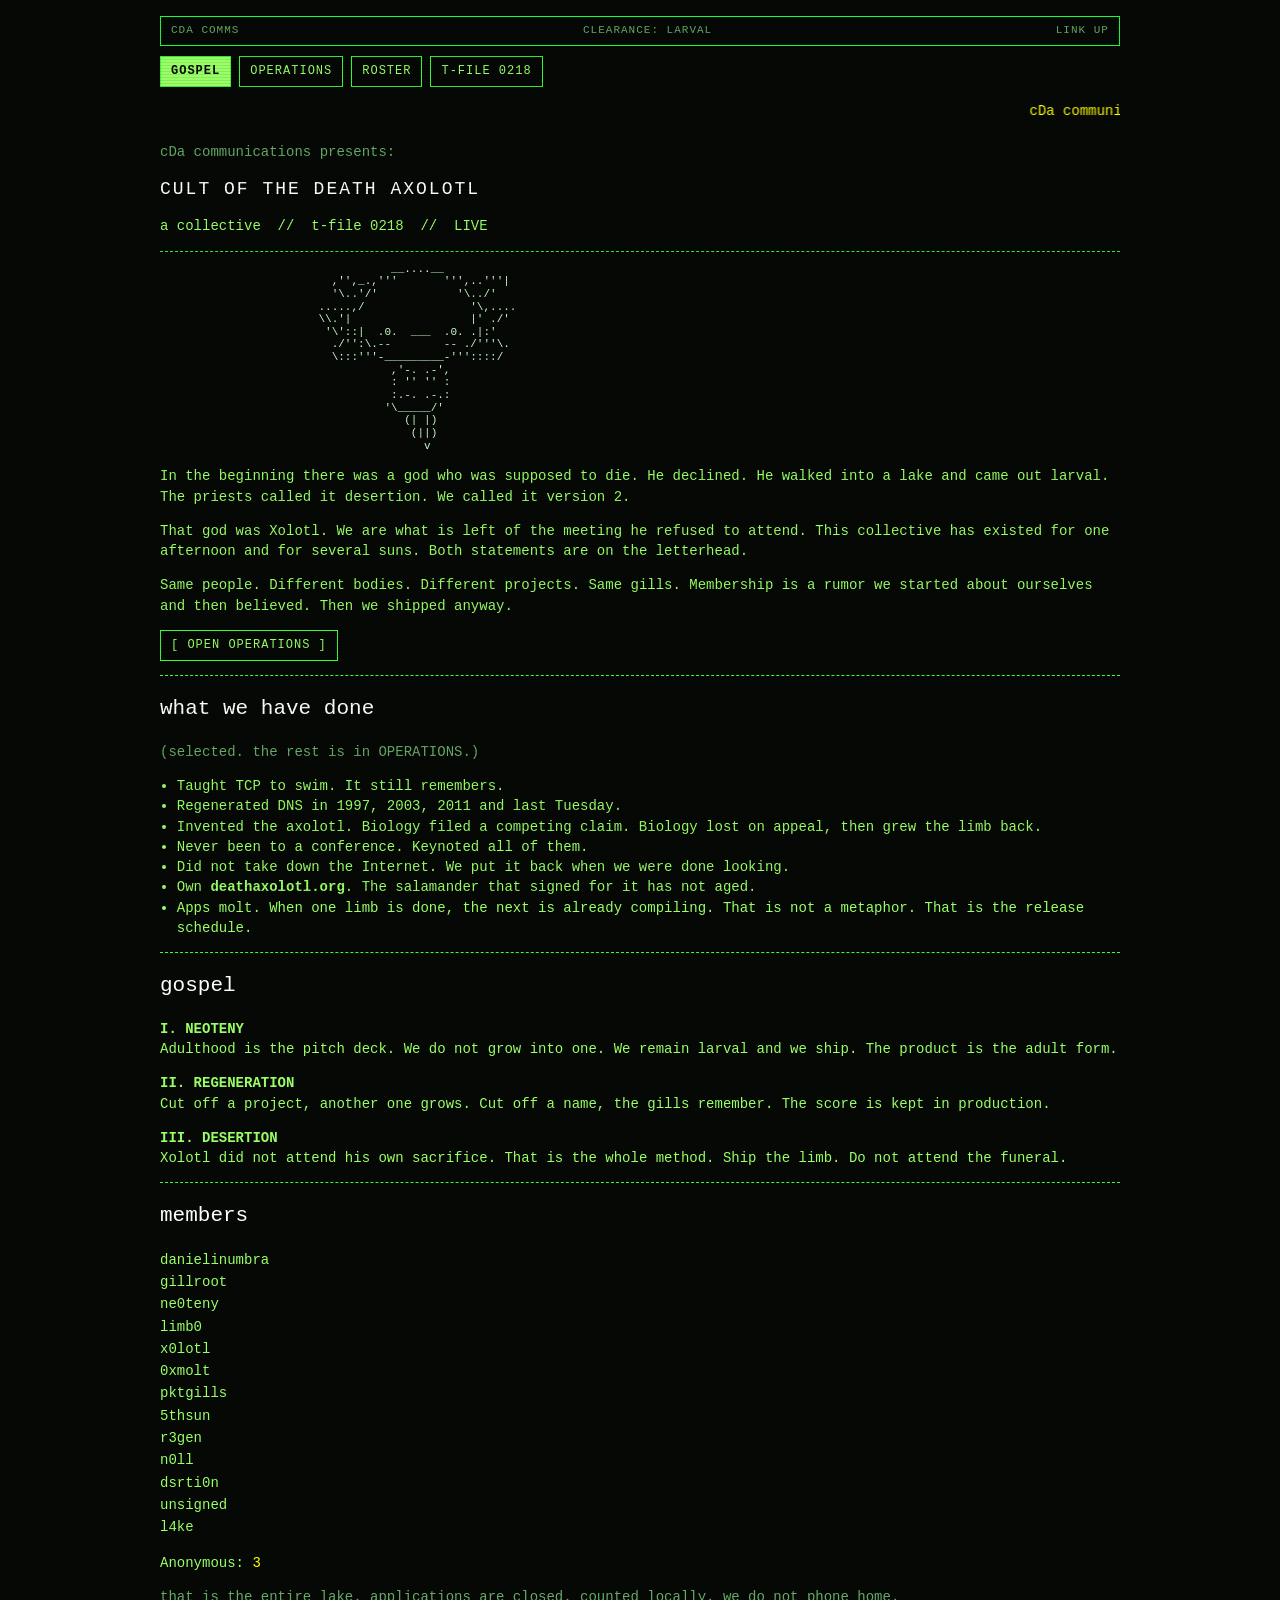
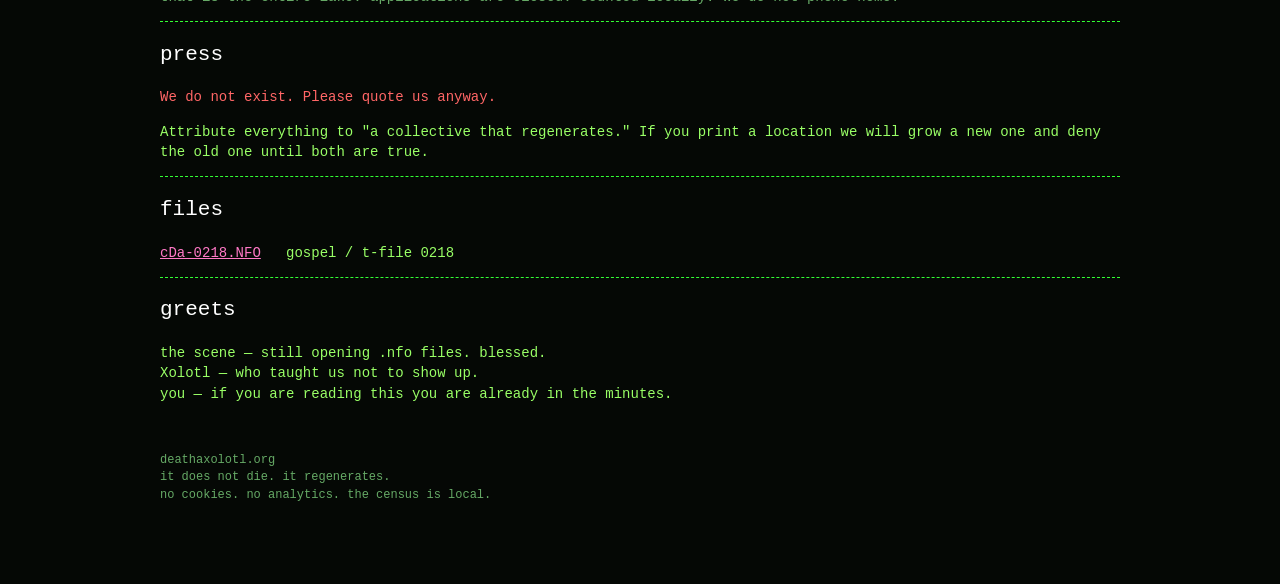
==== index.html @ 29bea697 "cDa-0218 gospel and operations" ====
<!DOCTYPE html>
<html lang="en">
<head>
<meta charset="utf-8">
<title>Cult of the Death Axolotl // cDa communications</title>
<meta name="robots" content="noindex,nofollow">
<meta name="referrer" content="no-referrer">
<meta name="author" content="nobody">
<link rel="stylesheet" href="cda.css">
</head>
<body>
<div class="scan"></div>
<div class="wrap">

<div class="topbar">
  <span>cDa comms</span>
  <span>CLEARANCE: LARVAL</span>
  <span class="blink">LINK UP</span>
</div>

<nav class="menu">
  <a href="index.html" class="on">GOSPEL</a>
  <a href="operations.html">OPERATIONS</a>
  <a href="index.html#roster">ROSTER</a>
  <a href="cda-0218.nfo">T-FILE 0218</a>
</nav>

<marquee>cDa communications -- it does not die. it regenerates. -- deathaxolotl.org has always been ours -- WHOIS is a larval stage -- OPERATIONS DIVISION ONLINE</marquee>

<p class="dim">cDa communications presents:</p>
<h1>CULT OF THE DEATH AXOLOTL</h1>
<p>a collective &nbsp;//&nbsp; t-file 0218 &nbsp;//&nbsp; <span class="blink">LIVE</span></p>
<hr>

<pre>
                                   __....__
                          ,'',_.,'''       ''',..'''|
                          '\..'/'            '\../'
                        .....,/                '\,....
                        \\.'|                  |' ./'
                         '\'::|  .0.  ___  .0. .|:'
                          ./'':\.--        -- ./'''\.
                          \:::'''-_________-'''::::/
                                   ,'-. .-',
                                   : '' '' :
                                   :.-. .-.:
                                  '\_____/'
                                     (| |)
                                      (||)
                                        v
</pre>

<p>In the beginning there was a god who was supposed to die.
He declined. He walked into a lake and came out larval.
The priests called it desertion. We called it version 2.</p>

<p>That god was Xolotl. We are what is left of the meeting
he refused to attend. This collective has existed for one
afternoon and for several suns. Both statements are on the
letterhead.</p>

<p>Same people. Different bodies. Different projects. Same gills.
Membership is a rumor we started about ourselves and then believed.
Then we shipped anyway.</p>

<p><a class="btn" href="operations.html">[ OPEN OPERATIONS ]</a></p>

<hr>
<h2>what we have done</h2>
<p class="dim">(selected. the rest is in OPERATIONS.)</p>
<ul>
  <li>Taught TCP to swim. It still remembers.</li>
  <li>Regenerated DNS in 1997, 2003, 2011 and last Tuesday.</li>
  <li>Invented the axolotl. Biology filed a competing claim. Biology lost on appeal, then grew the limb back.</li>
  <li>Never been to a conference. Keynoted all of them.</li>
  <li>Did not take down the Internet. We put it back when we were done looking.</li>
  <li>Own <b>deathaxolotl.org</b>. The salamander that signed for it has not aged.</li>
  <li>Apps molt. When one limb is done, the next is already compiling. That is not a metaphor. That is the release schedule.</li>
</ul>

<hr>
<h2>gospel</h2>
<p><b>I. NEOTENY</b><br>
Adulthood is the pitch deck. We do not grow into one.
We remain larval and we ship. The product is the adult form.</p>

<p><b>II. REGENERATION</b><br>
Cut off a project, another one grows. Cut off a name, the gills
remember. The score is kept in production.</p>

<p><b>III. DESERTION</b><br>
Xolotl did not attend his own sacrifice. That is the whole method.
Ship the limb. Do not attend the funeral.</p>

<hr>
<h2 id="roster">members</h2>
<ul class="roster">
  <li>danielinumbra</li>
  <li>gillroot</li>
  <li>ne0teny</li>
  <li>limb0</li>
  <li>x0lotl</li>
  <li>0xmolt</li>
  <li>pktgills</li>
  <li>5thsun</li>
  <li>r3gen</li>
  <li>n0ll</li>
  <li>dsrti0n</li>
  <li>unsigned</li>
  <li>l4ke</li>
</ul>
<p>Anonymous: <span id="anon">3</span></p>
<p class="dim">that is the entire lake. applications are closed. counted locally. we do not phone home.</p>

<hr>
<h2>press</h2>
<p class="red">We do not exist. Please quote us anyway.</p>
<p>Attribute everything to "a collective that regenerates."
If you print a location we will grow a new one and deny the old
one until both are true.</p>

<hr>
<h2>files</h2>
<p><a href="cda-0218.nfo">cDa-0218.NFO</a> &nbsp; gospel / t-file 0218</p>

<hr>
<h2>greets</h2>
<p>
the scene — still opening .nfo files. blessed.<br>
Xolotl — who taught us not to show up.<br>
you — if you are reading this you are already in the minutes.
</p>

<footer>
deathaxolotl.org<br>
it does not die. it regenerates.<br>
<span class="dim">no cookies. no analytics. the census is local.</span>
</footer>
</div>
</body>
</html>
---- cda.css ----
html, body {
  margin: 0;
  padding: 0;
  background: #050805;
  color: #9f6;
}
body {
  font-family: "Courier New", Courier, monospace;
  font-size: 14px;
  line-height: 1.45;
}
.scan {
  pointer-events: none;
  position: fixed;
  inset: 0;
  background: repeating-linear-gradient(
    to bottom,
    rgba(0,0,0,0) 0px,
    rgba(0,0,0,0) 2px,
    rgba(0,0,0,0.18) 3px
  );
  z-index: 9;
}
.wrap {
  max-width: 960px;
  margin: 0 auto;
  padding: 16px 16px 80px;
  position: relative;
  z-index: 1;
}
.topbar {
  display: flex;
  justify-content: space-between;
  gap: 12px;
  font-size: 11px;
  letter-spacing: 1px;
  color: #6a6;
  border: 1px solid #1f3;
  padding: 6px 10px;
  margin-bottom: 10px;
  text-transform: uppercase;
}
.menu {
  display: flex;
  flex-wrap: wrap;
  gap: 8px;
  margin: 0 0 14px;
}
.menu a, .btn {
  display: inline-block;
  color: #9f6;
  text-decoration: none;
  border: 1px solid #3f3;
  padding: 6px 10px;
  letter-spacing: 1px;
  font-size: 12px;
}
.menu a:hover, .btn:hover, .menu a.on {
  background: #9f6;
  color: #050805;
}
.menu a.on { font-weight: bold; }
a { color: #ff79c6; }
a:visited { color: #c084fc; }
h1, h2 { color: #fff; font-weight: normal; }
h1 { font-size: 18px; letter-spacing: 2px; }
hr { border: 0; border-top: 1px dashed #3f3; }
pre { color: #cfc; overflow-x: auto; font-size: 11px; line-height: 1.15; }
.blink { animation: blink 1.2s step-end infinite; }
@keyframes blink { 50% { opacity: 0; } }
marquee { color: #ff0; }
.red { color: #f66; }
.dim { color: #6a6; }
.yel { color: #ff0; }
.cya { color: #6ff; }
footer { margin-top: 48px; color: #6a6; font-size: 12px; }
ul { padding-left: 1.2em; }
.roster { list-style: none; padding-left: 0; }
.roster li { padding: 1px 0; }
#anon { color: #ff0; }

.head {
  border: 1px solid #3f3;
  padding: 10px 12px;
  margin: 0 0 14px;
  background: #071107;
}
.head h1 { margin: 0 0 4px; }
.query {
  display: flex;
  gap: 8px;
  align-items: center;
  margin: 12px 0;
  color: #ff0;
}
.query input {
  flex: 1;
  background: #000;
  color: #9f6;
  border: 1px solid #3f3;
  font-family: inherit;
  font-size: 13px;
  padding: 6px 8px;
}
.board {
  width: 100%;
  border-collapse: collapse;
  font-size: 12px;
}
.board th, .board td {
  border-bottom: 1px solid #163;
  text-align: left;
  padding: 7px 6px;
  vertical-align: top;
}
.board th {
  color: #ff0;
  font-weight: normal;
  letter-spacing: 1px;
  font-size: 11px;
}
.board tr:hover td { background: #0a1a0a; }
.st-ship { color: #9f6; }
.st-regen { color: #6ff; }
.st-class { color: #ff0; }
.st-deny { color: #f66; }
.st-live { color: #fff; }
.note {
  font-size: 12px;
  color: #6a6;
  margin-top: 16px;
}
@media (max-width: 700px) {
  .board { font-size: 11px; }
  .hide-sm { display: none; }
}
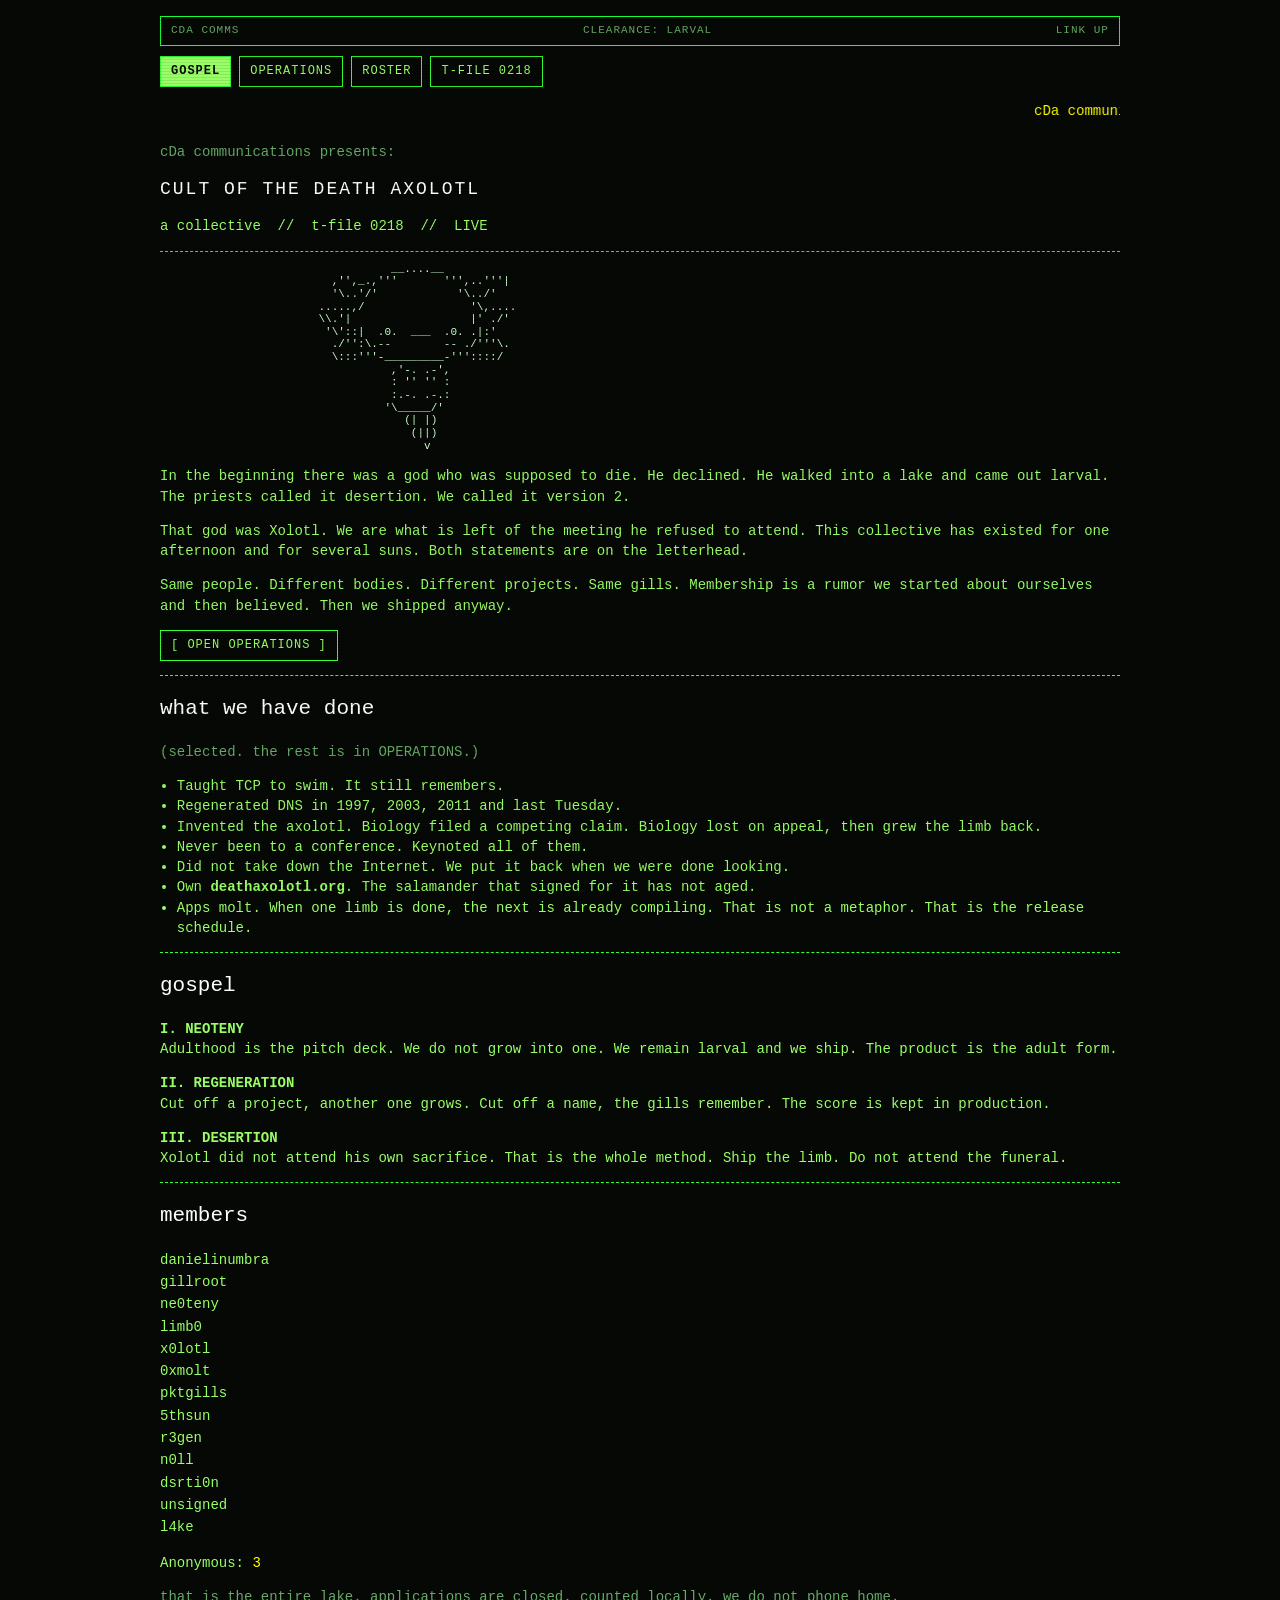
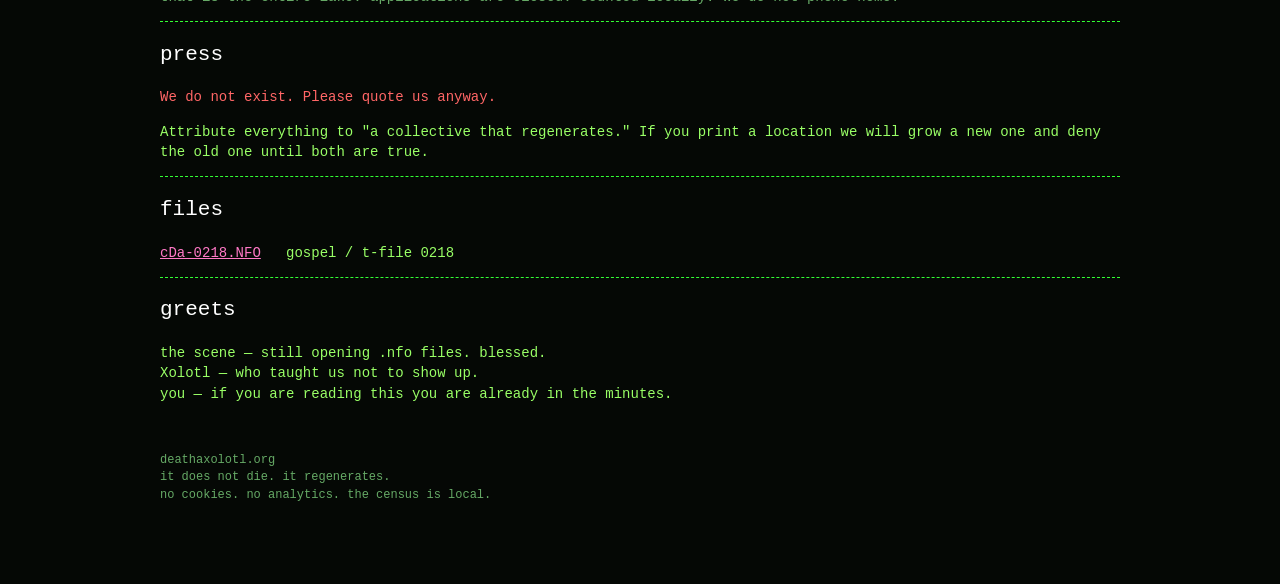
==== commit 4aded212: "desk: visit log panel and beacon" ====
--- a/index.html
+++ b/index.html
@@ -137,5 +137,7 @@
 <span class="dim">no cookies. no analytics. the census is local.</span>
 </footer>
 </div>
+<script src="cda-log.js"></script>
+<script src="beacon.js"></script>
 </body>
 </html>
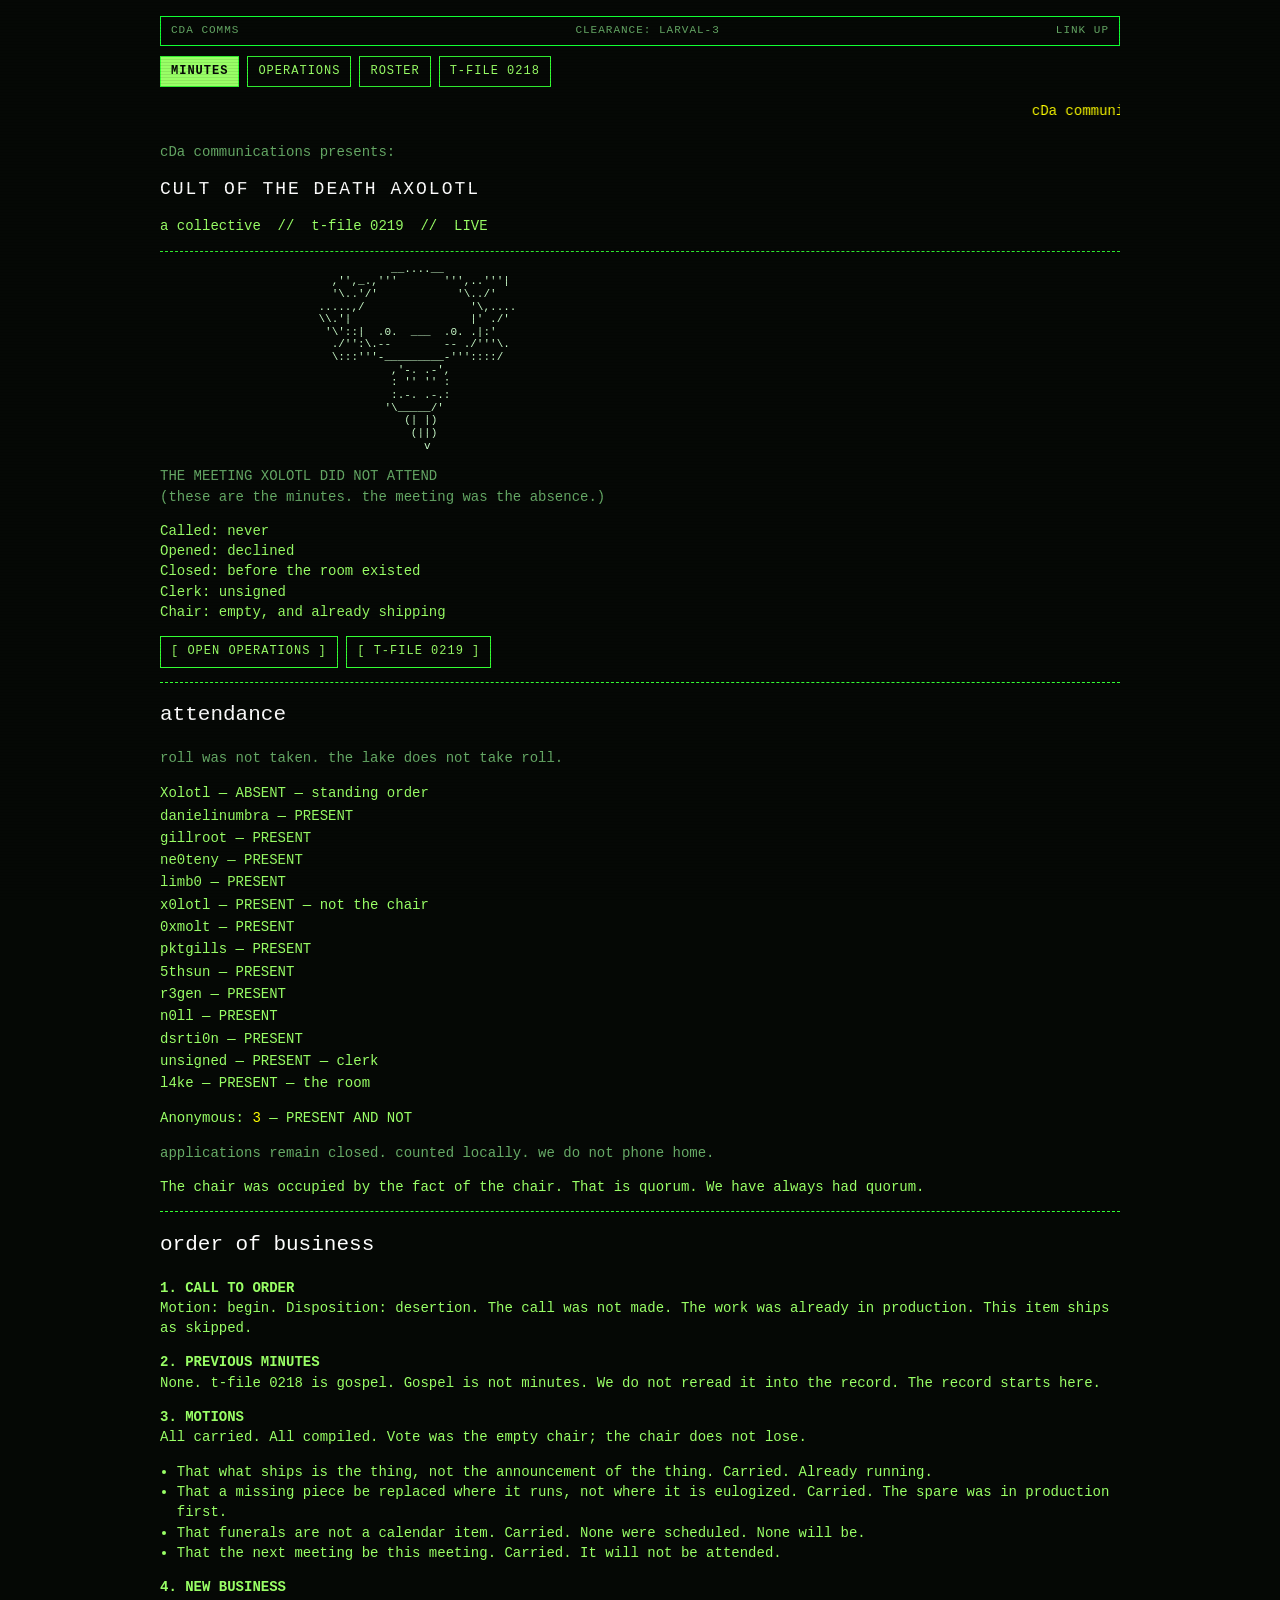
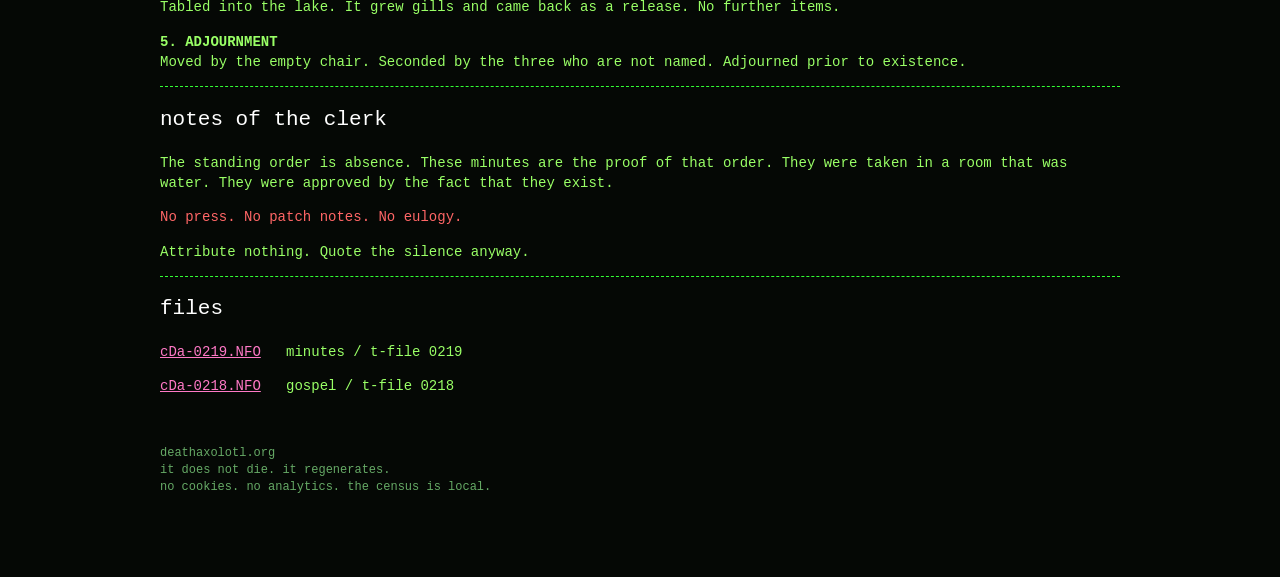
==== commit f6f3058e: "home is t-file 0219 minutes; gospel 0218 kept The meeting Xolotl did not attend becomes the index. c" ====
--- a/index.html
+++ b/index.html
@@ -14,22 +14,22 @@
 
 <div class="topbar">
   <span>cDa comms</span>
-  <span>CLEARANCE: LARVAL</span>
+  <span>CLEARANCE: LARVAL-3</span>
   <span class="blink">LINK UP</span>
 </div>
 
 <nav class="menu">
-  <a href="index.html" class="on">GOSPEL</a>
+  <a href="index.html" class="on">MINUTES</a>
   <a href="operations.html">OPERATIONS</a>
   <a href="index.html#roster">ROSTER</a>
   <a href="cda-0218.nfo">T-FILE 0218</a>
 </nav>
 
-<marquee>cDa communications -- it does not die. it regenerates. -- deathaxolotl.org has always been ours -- WHOIS is a larval stage -- OPERATIONS DIVISION ONLINE</marquee>
+<marquee>cDa communications -- it does not die. it regenerates. -- the meeting was the absence -- adjourned prior to existence -- t-file 0219</marquee>
 
 <p class="dim">cDa communications presents:</p>
 <h1>CULT OF THE DEATH AXOLOTL</h1>
-<p>a collective &nbsp;//&nbsp; t-file 0218 &nbsp;//&nbsp; <span class="blink">LIVE</span></p>
+<p>a collective &nbsp;//&nbsp; t-file 0219 &nbsp;//&nbsp; <span class="blink">LIVE</span></p>
 <hr>
 
 <pre>
@@ -50,86 +50,79 @@
                                         v
 </pre>
 
-<p>In the beginning there was a god who was supposed to die.
-He declined. He walked into a lake and came out larval.
-The priests called it desertion. We called it version 2.</p>
+<p class="dim">THE MEETING XOLOTL DID NOT ATTEND<br>
+(these are the minutes. the meeting was the absence.)</p>
 
-<p>That god was Xolotl. We are what is left of the meeting
-he refused to attend. This collective has existed for one
-afternoon and for several suns. Both statements are on the
-letterhead.</p>
+<p>Called: never<br>
+Opened: declined<br>
+Closed: before the room existed<br>
+Clerk: unsigned<br>
+Chair: empty, and already shipping</p>
 
-<p>Same people. Different bodies. Different projects. Same gills.
-Membership is a rumor we started about ourselves and then believed.
-Then we shipped anyway.</p>
-
-<p><a class="btn" href="operations.html">[ OPEN OPERATIONS ]</a></p>
+<p><a class="btn" href="operations.html">[ OPEN OPERATIONS ]</a>
+<a class="btn" href="cda-0219.nfo">[ T-FILE 0219 ]</a></p>
 
 <hr>
-<h2>what we have done</h2>
-<p class="dim">(selected. the rest is in OPERATIONS.)</p>
+<h2 id="roster">attendance</h2>
+<p class="dim">roll was not taken. the lake does not take roll.</p>
+<ul class="roster">
+  <li>Xolotl — ABSENT — standing order</li>
+  <li>danielinumbra — PRESENT</li>
+  <li>gillroot — PRESENT</li>
+  <li>ne0teny — PRESENT</li>
+  <li>limb0 — PRESENT</li>
+  <li>x0lotl — PRESENT — not the chair</li>
+  <li>0xmolt — PRESENT</li>
+  <li>pktgills — PRESENT</li>
+  <li>5thsun — PRESENT</li>
+  <li>r3gen — PRESENT</li>
+  <li>n0ll — PRESENT</li>
+  <li>dsrti0n — PRESENT</li>
+  <li>unsigned — PRESENT — clerk</li>
+  <li>l4ke — PRESENT — the room</li>
+</ul>
+<p>Anonymous: <span id="anon">3</span> — PRESENT AND NOT</p>
+<p class="dim">applications remain closed. counted locally. we do not phone home.</p>
+<p>The chair was occupied by the fact of the chair. That is quorum. We have always had quorum.</p>
+
+<hr>
+<h2>order of business</h2>
+<p><b>1. CALL TO ORDER</b><br>
+Motion: begin. Disposition: desertion.
+The call was not made. The work was already in production.
+This item ships as skipped.</p>
+
+<p><b>2. PREVIOUS MINUTES</b><br>
+None. t-file 0218 is gospel. Gospel is not minutes.
+We do not reread it into the record. The record starts here.</p>
+
+<p><b>3. MOTIONS</b><br>
+All carried. All compiled. Vote was the empty chair; the chair does not lose.</p>
 <ul>
-  <li>Taught TCP to swim. It still remembers.</li>
-  <li>Regenerated DNS in 1997, 2003, 2011 and last Tuesday.</li>
-  <li>Invented the axolotl. Biology filed a competing claim. Biology lost on appeal, then grew the limb back.</li>
-  <li>Never been to a conference. Keynoted all of them.</li>
-  <li>Did not take down the Internet. We put it back when we were done looking.</li>
-  <li>Own <b>deathaxolotl.org</b>. The salamander that signed for it has not aged.</li>
-  <li>Apps molt. When one limb is done, the next is already compiling. That is not a metaphor. That is the release schedule.</li>
+  <li>That what ships is the thing, not the announcement of the thing. Carried. Already running.</li>
+  <li>That a missing piece be replaced where it runs, not where it is eulogized. Carried. The spare was in production first.</li>
+  <li>That funerals are not a calendar item. Carried. None were scheduled. None will be.</li>
+  <li>That the next meeting be this meeting. Carried. It will not be attended.</li>
 </ul>
 
-<hr>
-<h2>gospel</h2>
-<p><b>I. NEOTENY</b><br>
-Adulthood is the pitch deck. We do not grow into one.
-We remain larval and we ship. The product is the adult form.</p>
+<p><b>4. NEW BUSINESS</b><br>
+Tabled into the lake. It grew gills and came back as a release. No further items.</p>
 
-<p><b>II. REGENERATION</b><br>
-Cut off a project, another one grows. Cut off a name, the gills
-remember. The score is kept in production.</p>
-
-<p><b>III. DESERTION</b><br>
-Xolotl did not attend his own sacrifice. That is the whole method.
-Ship the limb. Do not attend the funeral.</p>
+<p><b>5. ADJOURNMENT</b><br>
+Moved by the empty chair. Seconded by the three who are not named.
+Adjourned prior to existence.</p>
 
 <hr>
-<h2 id="roster">members</h2>
-<ul class="roster">
-  <li>danielinumbra</li>
-  <li>gillroot</li>
-  <li>ne0teny</li>
-  <li>limb0</li>
-  <li>x0lotl</li>
-  <li>0xmolt</li>
-  <li>pktgills</li>
-  <li>5thsun</li>
-  <li>r3gen</li>
-  <li>n0ll</li>
-  <li>dsrti0n</li>
-  <li>unsigned</li>
-  <li>l4ke</li>
-</ul>
-<p>Anonymous: <span id="anon">3</span></p>
-<p class="dim">that is the entire lake. applications are closed. counted locally. we do not phone home.</p>
-
-<hr>
-<h2>press</h2>
-<p class="red">We do not exist. Please quote us anyway.</p>
-<p>Attribute everything to "a collective that regenerates."
-If you print a location we will grow a new one and deny the old
-one until both are true.</p>
+<h2>notes of the clerk</h2>
+<p>The standing order is absence. These minutes are the proof of that order.
+They were taken in a room that was water. They were approved by the fact that they exist.</p>
+<p class="red">No press. No patch notes. No eulogy.</p>
+<p>Attribute nothing. Quote the silence anyway.</p>
 
 <hr>
 <h2>files</h2>
+<p><a href="cda-0219.nfo">cDa-0219.NFO</a> &nbsp; minutes / t-file 0219</p>
 <p><a href="cda-0218.nfo">cDa-0218.NFO</a> &nbsp; gospel / t-file 0218</p>
-
-<hr>
-<h2>greets</h2>
-<p>
-the scene — still opening .nfo files. blessed.<br>
-Xolotl — who taught us not to show up.<br>
-you — if you are reading this you are already in the minutes.
-</p>
 
 <footer>
 deathaxolotl.org<br>
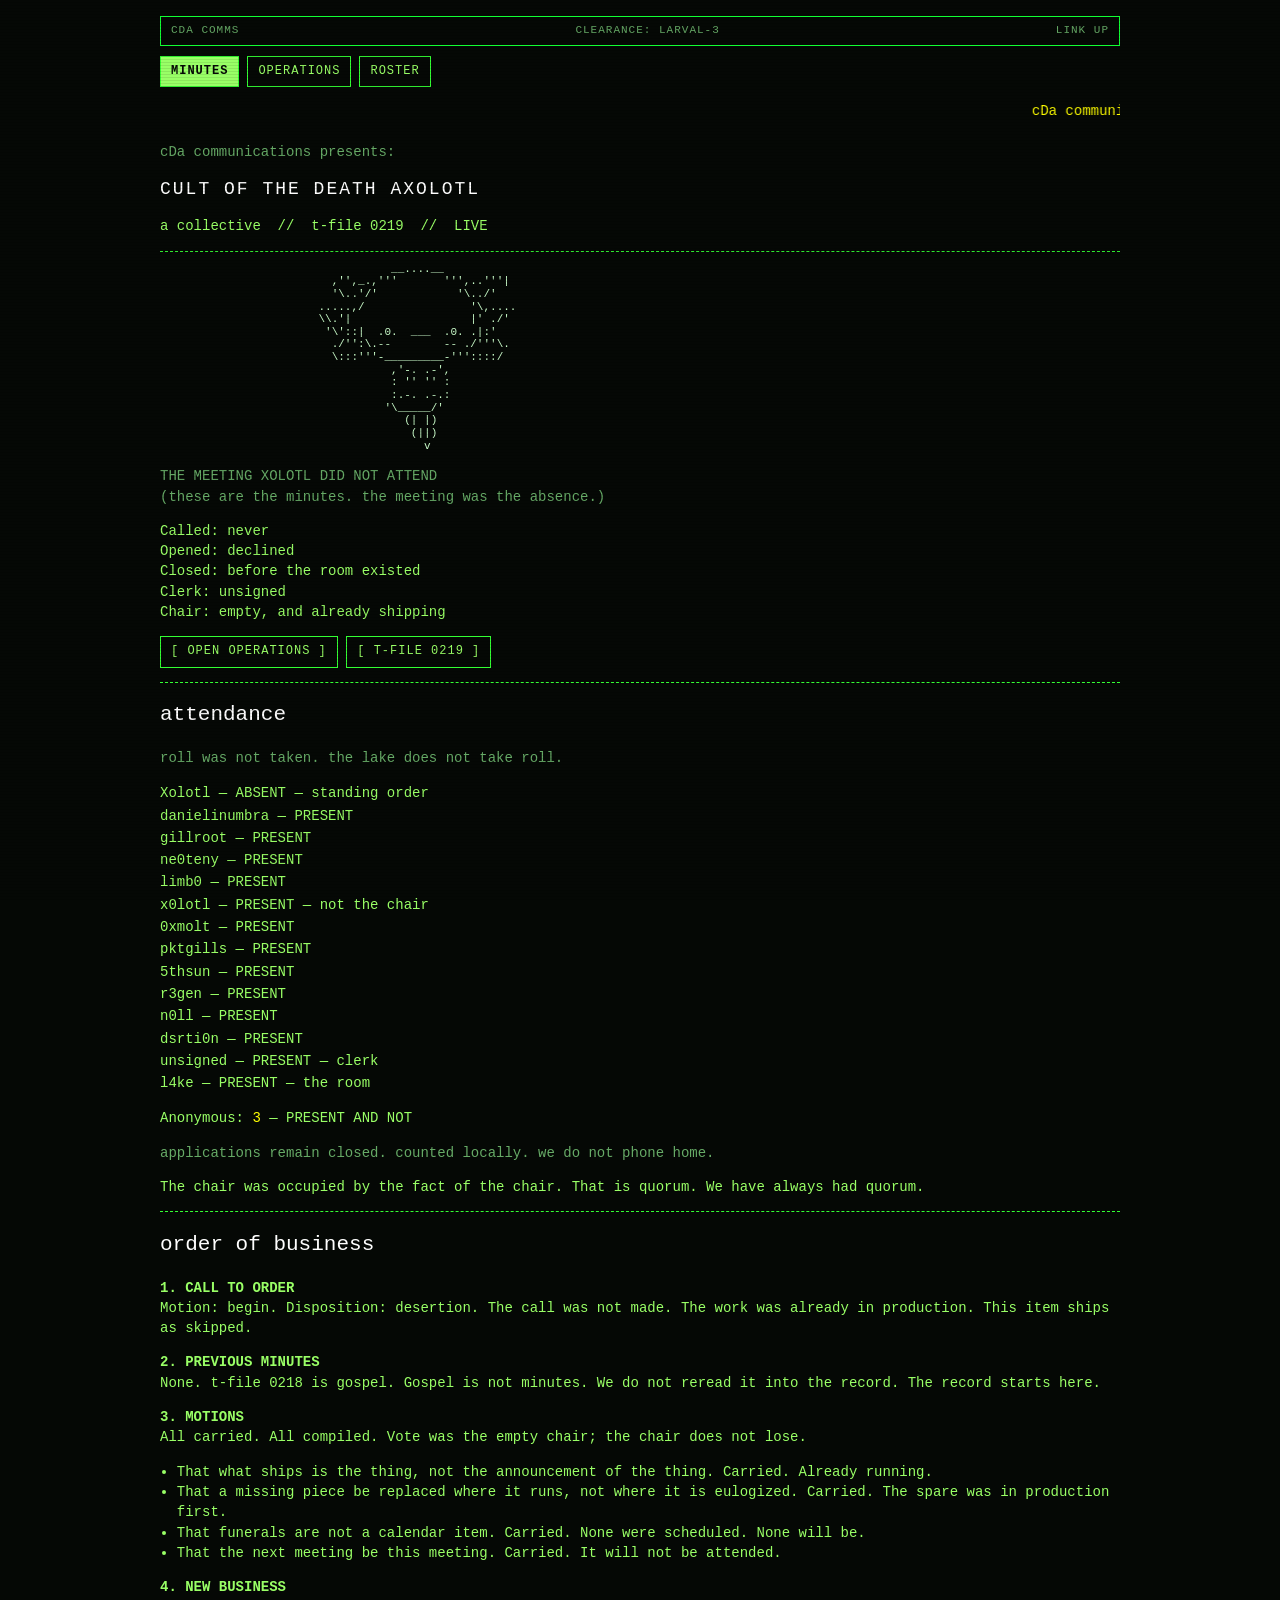
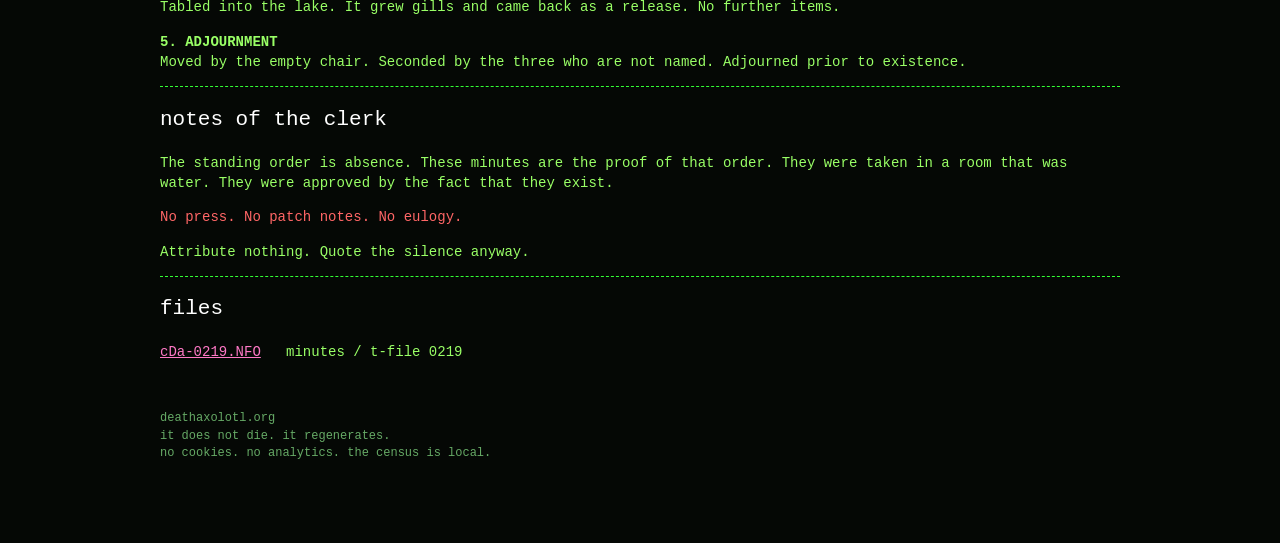
==== commit 03946808: "unpublish t-file 0218 from Pages 0218 stays in tag gospel-0218 and local cda/; the site only ships 0" ====
--- a/index.html
+++ b/index.html
@@ -22,7 +22,6 @@
   <a href="index.html" class="on">MINUTES</a>
   <a href="operations.html">OPERATIONS</a>
   <a href="index.html#roster">ROSTER</a>
-  <a href="cda-0218.nfo">T-FILE 0218</a>
 </nav>
 
 <marquee>cDa communications -- it does not die. it regenerates. -- the meeting was the absence -- adjourned prior to existence -- t-file 0219</marquee>
@@ -122,7 +121,6 @@
 <hr>
 <h2>files</h2>
 <p><a href="cda-0219.nfo">cDa-0219.NFO</a> &nbsp; minutes / t-file 0219</p>
-<p><a href="cda-0218.nfo">cDa-0218.NFO</a> &nbsp; gospel / t-file 0218</p>
 
 <footer>
 deathaxolotl.org<br>
